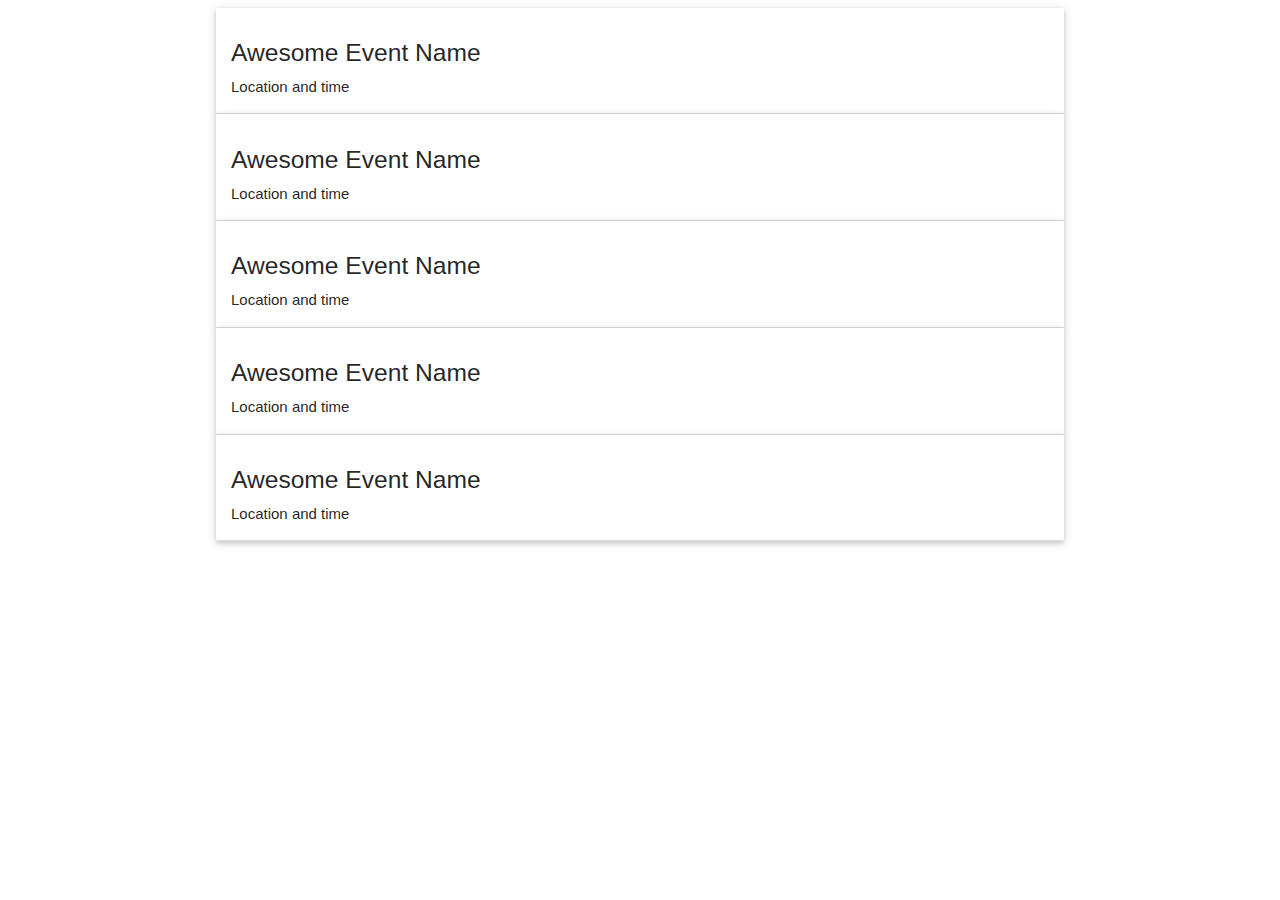
==== results.html @ b6f7bfcb "Jquery commented out." ====
<!DOCTYPE html>
<html lang="en">

<head>
    <meta charset="UTF-8">
    <!--Import Google Icon Font-->
    <link href="https://fonts.googleapis.com/icon?family=Material+Icons" rel="stylesheet">
    <!--Import materialize.css-->
    <link type="text/css" rel="stylesheet" href="assets/css/materialize.css" media="screen,projection" />

    <!--Let browser know website is optimized for mobile-->
    <meta name="viewport" content="width=device-width, initial-scale=1.0" />

    <meta name="viewport" content="width=device-width, initial-scale=1.0">
    <meta http-equiv="X-UA-Compatible" content="ie=edge">
    <title>Results</title>




</head>

<body>


    <div class="container">
        <ul class="collapsible popout">
            <li>
                <div class="collapsible-header">
                    <h5><span>Awesome Event Name</span></h5>
                    <span>Location and time</span>
                </div>
                <div class="collapsible-body"><span>This is all the cool information about the event. Here there might
                        also be a button to clock on to choose this event. We could put information about whatever the
                        API sends us. Actually, the API will put the information here dynamically. We ain't typing
                        nothing.</span><br><br>
                    <a class="waves-effect waves-light btn-large red darken-4">Choose</a><br>
                </div>
            </li>

            <li>
                <div class="collapsible-header">
                    <h5><span>Awesome Event Name</span></h5>
                    <span>Location and time</span>
                </div>
                <div class="collapsible-body"><span>This is all the cool information about the event. Here there might
                        also be a button to clock on to choose this event. We could put information about whatever the
                        API sends us. Actually, the API will put the information here dynamically. We ain't typing
                        nothing.</span><br><br>
                    <a class="waves-effect waves-light btn-large red darken-4">Choose</a><br>
                </div>
            </li>

            <li>
                <div class="collapsible-header">
                    <h5><span>Awesome Event Name</span></h5>
                    <span>Location and time</span>
                </div>
                <div class="collapsible-body"><span>This is all the cool information about the event. Here there might
                        also be a button to clock on to choose this event. We could put information about whatever the
                        API sends us. Actually, the API will put the information here dynamically. We ain't typing
                        nothing.</span><br><br>
                    <a class="waves-effect waves-light btn-large red darken-4">Choose</a><br>
                </div>
            </li>

            <li>
                <div class="collapsible-header">
                    <h5><span>Awesome Event Name</span></h5>
                    <span>Location and time</span>
                </div>
                <div class="collapsible-body"><span>This is all the cool information about the event. Here there might
                        also be a button to clock on to choose this event. We could put information about whatever the
                        API sends us. Actually, the API will put the information here dynamically. We ain't typing
                        nothing.</span><br><br>
                    <a class="waves-effect waves-light btn-large red darken-4">Choose</a><br>
                </div>
            </li>

            <li>
                <div class="collapsible-header">
                    <h5><span>Awesome Event Name</span></h5>
                    <span>Location and time</span>
                </div>
                <div class="collapsible-body"><span>This is all the cool information about the event. Here there might
                        also be a button to clock on to choose this event. We could put information about whatever the
                        API sends us. Actually, the API will put the information here dynamically. We ain't typing
                        nothing.</span><br><br>
                    <a class="waves-effect waves-light btn-large red darken-4">Choose</a><br>
                </div>
            </li>

        </ul>
    </div>





    <!-- jquery cdn -->
    <script src="https://code.jquery.com/jquery-3.4.1.min.js"
        integrity="sha256-CSXorXvZcTkaix6Yvo6HppcZGetbYMGWSFlBw8HfCJo=" crossorigin="anonymous"></script>

    <!-- Import jQuery before materialize.js-->
    <!-- <script type="text/javascript" src="https://code.jquery.com/jquery-3.2.1.min.js"></script> -->

    <!--JavaScript at end of body for optimized loading-->
    <script type="text/javascript" src="assets/js/materialize.js"></script>
    <script type="text/javascript" src="assets/js/bored.js"></script>


</body>

</html>
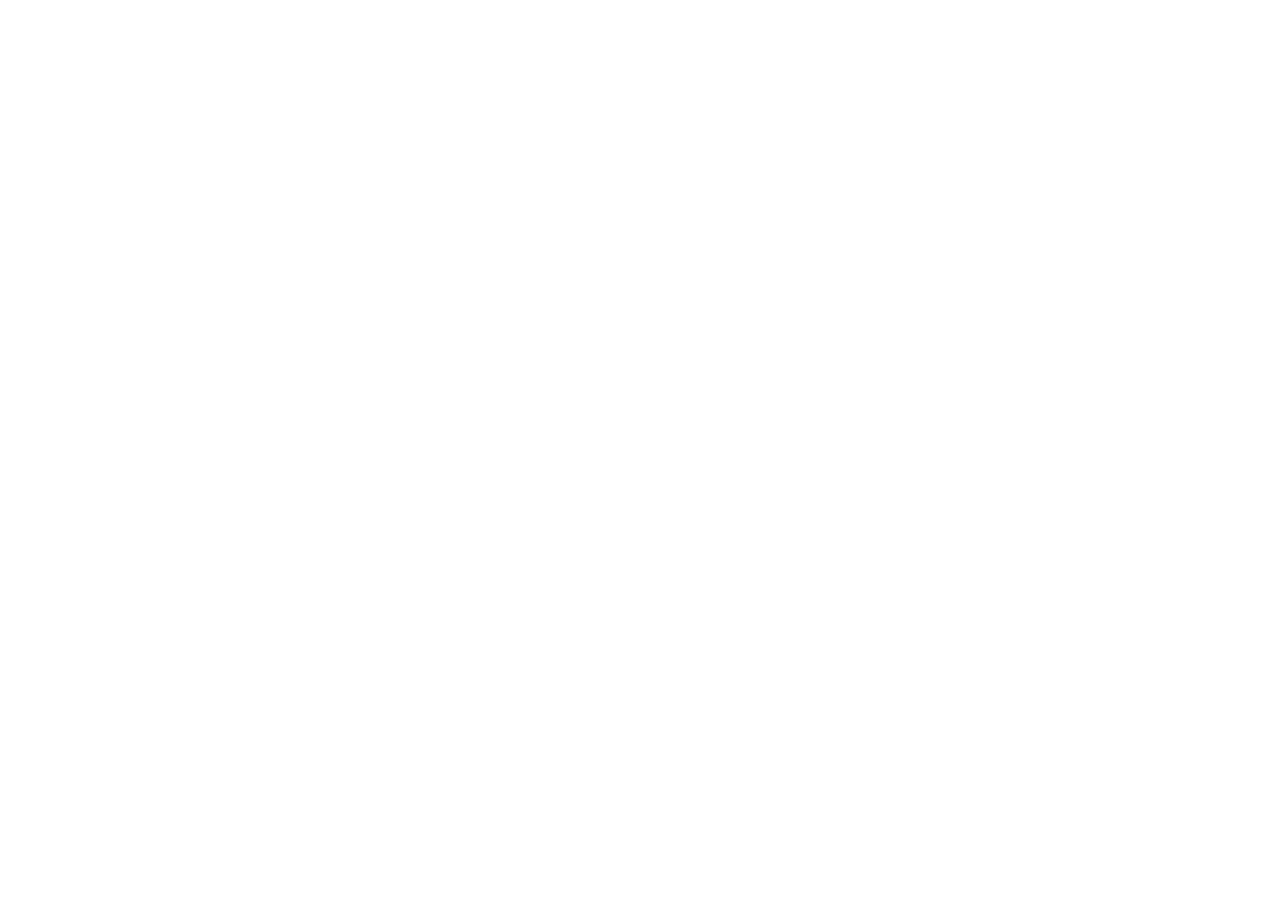
==== commit b1ef4710: "turned it into a function call" ====
--- a/results.html
+++ b/results.html
@@ -25,7 +25,7 @@
 
     <div class="container">
         <ul class="collapsible popout">
-            <li>
+            <!-- <li>
                 <div class="collapsible-header">
                     <h5><span>Awesome Event Name</span></h5>
                     <span>Location and time</span>
@@ -88,7 +88,7 @@
                         nothing.</span><br><br>
                     <a class="waves-effect waves-light btn-large red darken-4">Choose</a><br>
                 </div>
-            </li>
+            </li> -->
 
         </ul>
     </div>
@@ -107,6 +107,9 @@
     <!--JavaScript at end of body for optimized loading-->
     <script type="text/javascript" src="assets/js/materialize.js"></script>
     <script type="text/javascript" src="assets/js/bored.js"></script>
+    <script src="https://momentjs.com/downloads/moment-with-locales.min.js"></script>
+
+    <script type="text/javascript" src="assets/js/event.js"></script>
 
 
 </body>
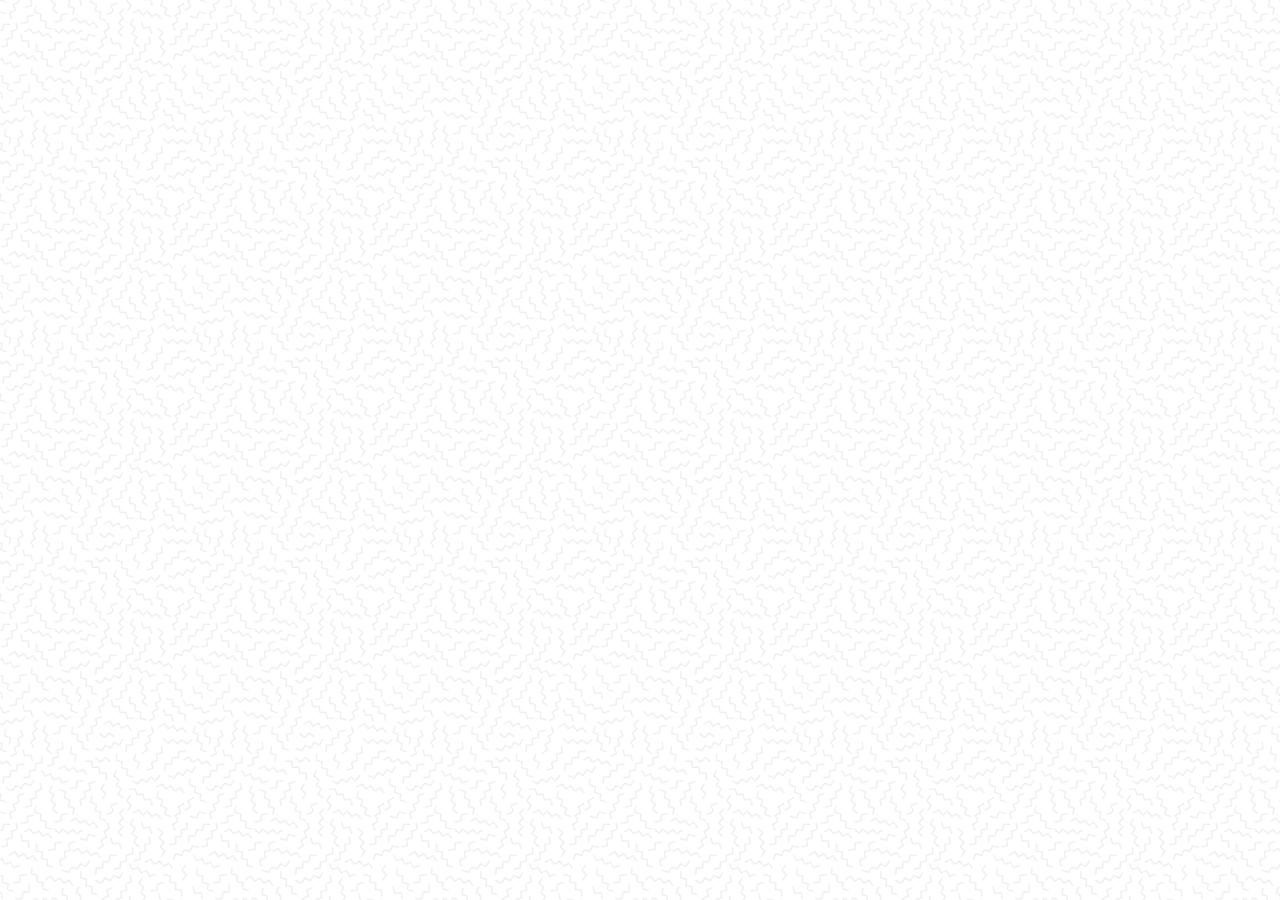
==== commit dc4badef: "Added link to CSS on results page." ====
--- a/results.html
+++ b/results.html
@@ -7,6 +7,7 @@
     <link href="https://fonts.googleapis.com/icon?family=Material+Icons" rel="stylesheet">
     <!--Import materialize.css-->
     <link type="text/css" rel="stylesheet" href="assets/css/materialize.css" media="screen,projection" />
+    <link rel="stylesheet" href="assets/css/style.css">
 
     <!--Let browser know website is optimized for mobile-->
     <meta name="viewport" content="width=device-width, initial-scale=1.0" />
--- a/assets/css/style.css
+++ b/assets/css/style.css
@@ -0,0 +1,54 @@
+body {
+    background: url(../images/memphis-mini.png);
+    text-align: center;
+    color: #000;
+    
+}
+
+.container {
+    position: relative;
+    text-align: center;
+
+
+}
+
+.boredText {
+    position: absolute;
+    left: 39%; 
+    top: 33.5%; 
+    font-size: 70px;
+    color: white;
+}
+
+h1:hover {
+    background-color: #fff;
+  }
+
+input[type=text] {
+    margin-top:5px;
+    margin-bottom:20px;
+    width:96%;
+    border-radius:5px;
+    border:0;
+    padding:5px 0
+    }
+    input[type=submit] {
+    width:30%;
+    border:1px solid #59b4d4;
+    background:#0078a3;
+    color:#eee;
+    padding:3px 0;
+    border-radius:5px;
+    margin-left:22%;
+    margin-top: 5%;
+    cursor:pointer
+    }
+    input[type=submit]:hover {
+    border:1px solid #666;
+    background:#555;
+    color:#fff
+    }
+
+    .inputText {
+        color: white;
+    }
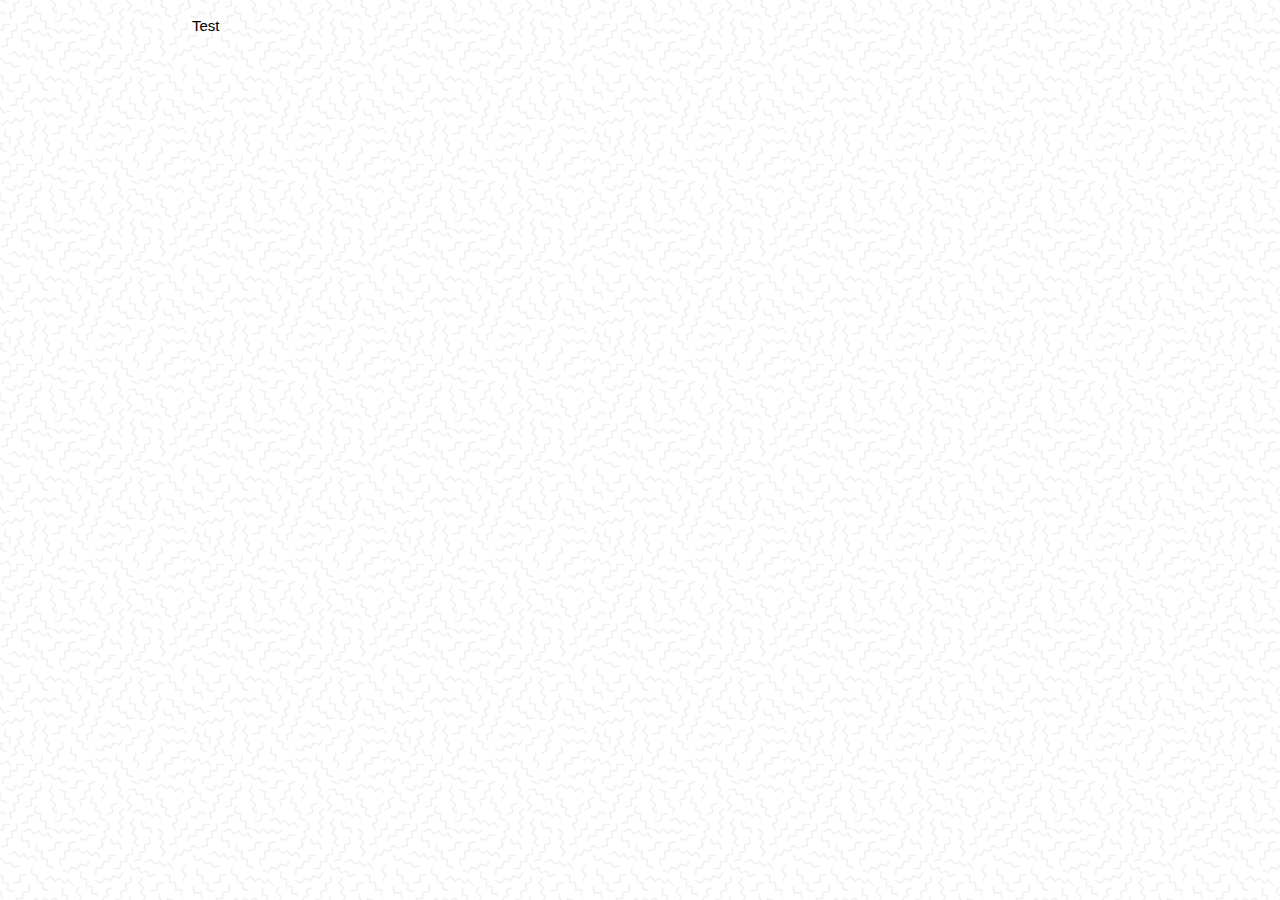
==== commit 33a1a9d5: "Added collapsible styling to left-align text" ====
--- a/results.html
+++ b/results.html
@@ -26,6 +26,7 @@
 
     <div class="container">
         <ul class="collapsible popout">
+            <p>Test</p>
             <!-- <li>
                 <div class="collapsible-header">
                     <h5><span>Awesome Event Name</span></h5>
--- a/assets/css/style.css
+++ b/assets/css/style.css
@@ -2,27 +2,34 @@
     background: url(../images/memphis-mini.png);
     text-align: center;
     color: #000;
+}
+
+.collapsible {
+    text-align: left;
     
 }
 
 .container {
     position: relative;
     text-align: center;
+}
 
-
+#boredButton {
+    padding-top: 8%;
 }
 
 .boredText {
     position: absolute;
-    left: 39%; 
-    top: 33.5%; 
+    left: 40%; 
+    top: 25.5%; 
     font-size: 70px;
     color: white;
 }
 
-h1:hover {
-    background-color: #fff;
-  }
+h1:hover, h1:active {
+    color: #000;
+}
+
 
 input[type=text] {
     margin-top:5px;
@@ -52,3 +59,9 @@
     .inputText {
         color: white;
     }
+
+
+    .footer {
+        padding: 230px 0px 0px 10px;
+        text-align: left;
+    }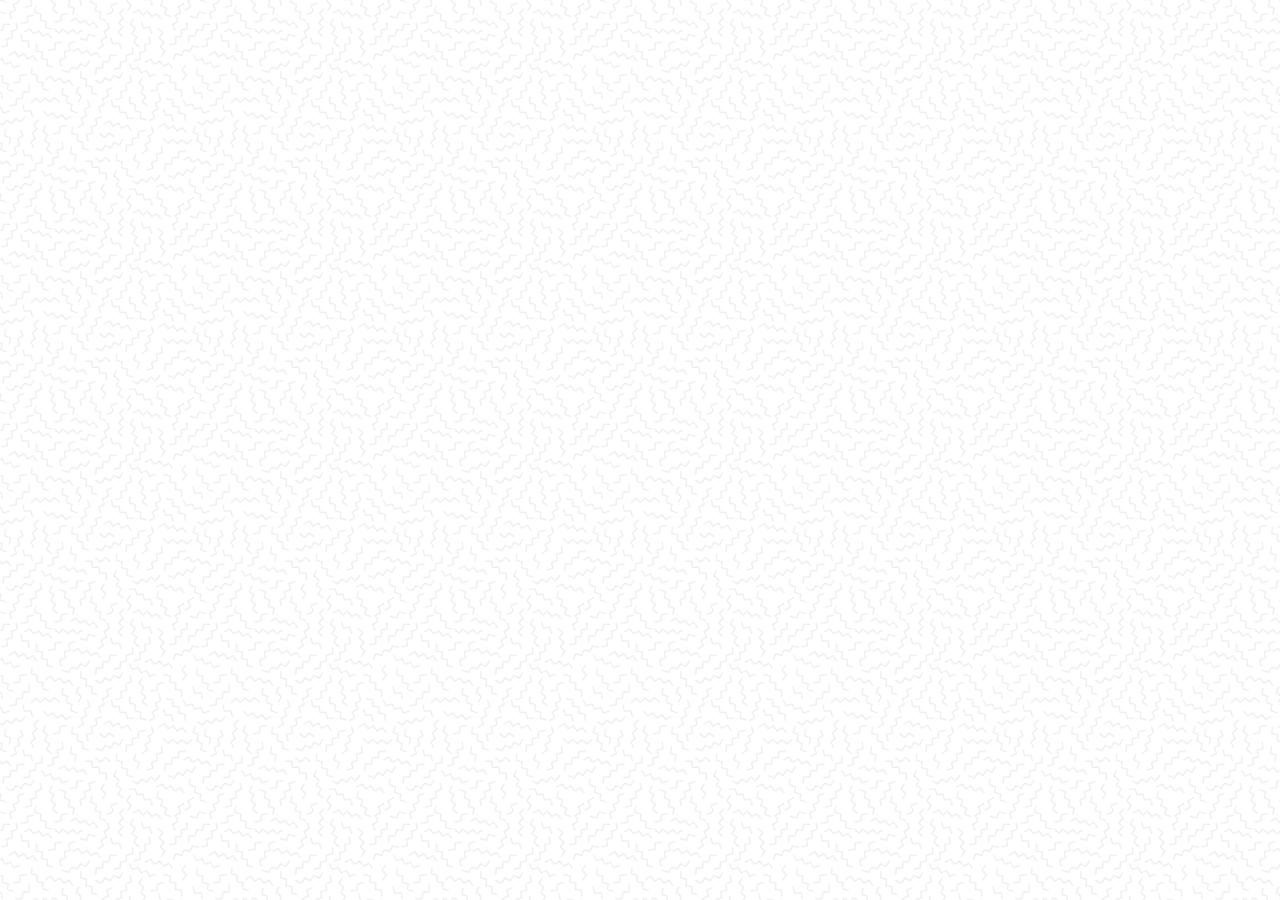
==== commit 3c8ee9a0: "README.md written." ====
--- a/results.html
+++ b/results.html
@@ -26,7 +26,6 @@
 
     <div class="container">
         <ul class="collapsible popout">
-            <p>Test</p>
             <!-- <li>
                 <div class="collapsible-header">
                     <h5><span>Awesome Event Name</span></h5>
